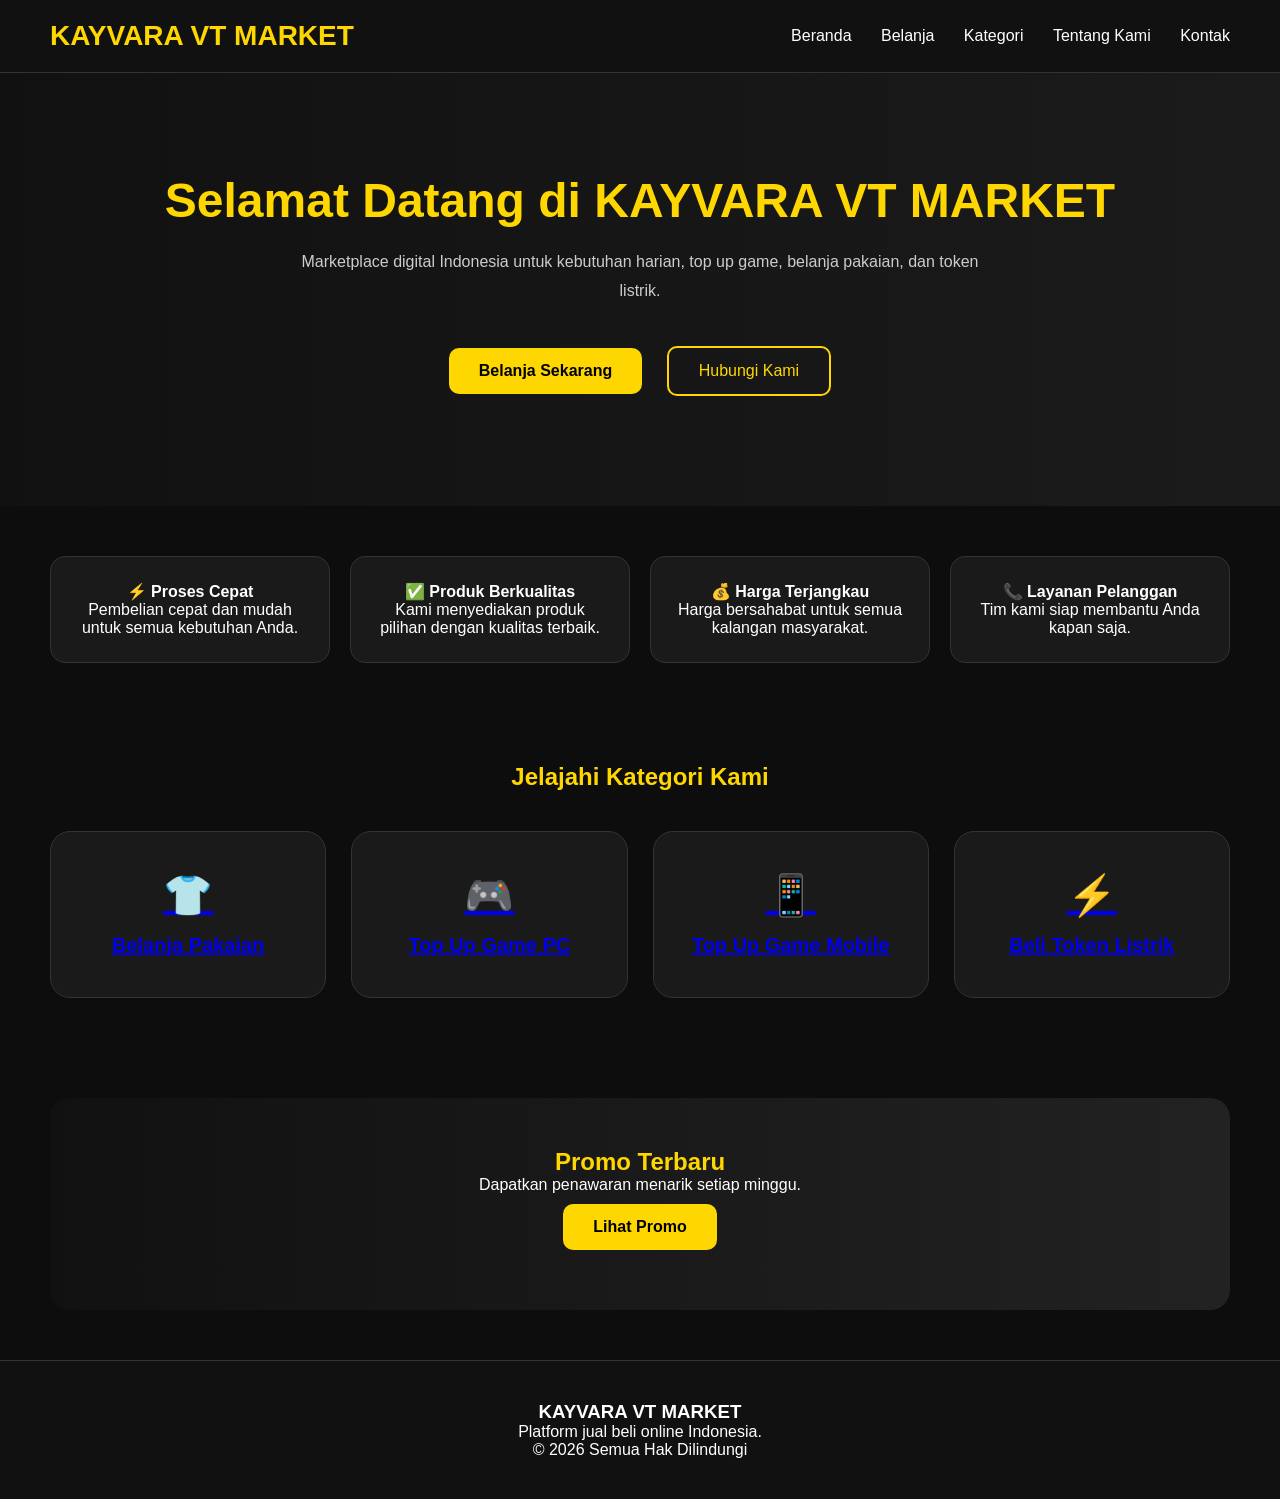
==== index.html @ 39eb611c "Update index.html" ====
<!DOCTYPE html>
<html lang="id">
<head>
    <meta charset="UTF-8">
    <meta name="viewport" content="width=device-width, initial-scale=1.0">
    <title>KAYVARA VT MARKET</title>
    <link rel="stylesheet" href="style.css">
</head>
<body>

    <!-- Navbar -->
    <header>
        <div class="logo">KAYVARA VT MARKET</div>
        <nav>
            <a href="#">Beranda</a>
            <a href="#">Belanja</a>
            <a href="#">Kategori</a>
            <a href="#">Tentang Kami</a>
            <a href="#">Kontak</a>
        </nav>
    </header>

    <!-- Hero Section -->
    <section class="hero">
        <h1>Selamat Datang di KAYVARA VT MARKET</h1>
        <p>Marketplace digital Indonesia untuk kebutuhan harian, top up game, belanja pakaian, dan token listrik.</p>
        <div class="hero-buttons">
            <a href="#" class="btn-primary">Belanja Sekarang</a>
            <a href="#" class="btn-secondary">Hubungi Kami</a>
        </div>
    </section>

    <!-- Keunggulan -->
    <section class="features">
        <div class="feature">⚡ <strong>Proses Cepat</strong><p>Pembelian cepat dan mudah untuk semua kebutuhan Anda.</p></div>
        <div class="feature">✅ <strong>Produk Berkualitas</strong><p>Kami menyediakan produk pilihan dengan kualitas terbaik.</p></div>
        <div class="feature">💰 <strong>Harga Terjangkau</strong><p>Harga bersahabat untuk semua kalangan masyarakat.</p></div>
        <div class="feature">📞 <strong>Layanan Pelanggan</strong><p>Tim kami siap membantu Anda kapan saja.</p></div>
    </section>

    <!-- Kategori -->
    <section class="categories">
        <h2>Jelajahi Kategori Kami</h2>
        <div class="category-grid">
            <a href="#" class="category-card">👕<h3>Belanja Pakaian</h3></a>
            <a href="#" class="category-card">🎮<h3>Top Up Game PC</h3></a>
            <a href="#" class="category-card">📱<h3>Top Up Game Mobile</h3></a>
            <a href="#" class="category-card">⚡<h3>Beli Token Listrik</h3></a>
        </div>
    </section>

    <!-- Promo -->
    <section class="promo">
        <h2>Promo Terbaru</h2>
        <p>Dapatkan penawaran menarik setiap minggu.</p>
        <a href="#" class="btn-primary">Lihat Promo</a>
    </section>

    <!-- Footer -->
    <footer>
        <h3>KAYVARA VT MARKET</h3>
        <p>Platform jual beli online Indonesia.</p>
        <p>© 2026 Semua Hak Dilindungi</p>
    </footer>

</body>
</html>
---- style.css ----
*{
    margin:0;
    padding:0;
    box-sizing:border-box;
}

body{
    background:#0d0d0d;
    color:white;
    font-family:Arial, sans-serif;
}

/* Navbar */
header{
    display:flex;
    justify-content:space-between;
    align-items:center;
    padding:20px 50px;
    background:#111;
    border-bottom:1px solid #333;
}

.logo{
    color:gold;
    font-size:28px;
    font-weight:bold;
}

nav a{
    color:white;
    text-decoration:none;
    margin-left:25px;
    transition:0.3s;
}

nav a:hover{
    color:gold;
}

/* Hero */
.hero{
    text-align:center;
    padding:100px 20px;
    background:linear-gradient(to right,#111,#1b1b1b);
}

.hero h1{
    color:gold;
    font-size:48px;
    margin-bottom:20px;
}

.hero p{
    max-width:700px;
    margin:auto;
    color:#ccc;
    line-height:1.8;
}

.hero-buttons{
    margin-top:30px;
}

.btn-primary,
.btn-secondary{
    display:inline-block;
    padding:14px 30px;
    margin:10px;
    text-decoration:none;
    border-radius:10px;
    transition:0.3s;
}

.btn-primary{
    background:gold;
    color:black;
    font-weight:bold;
}

.btn-primary:hover{
    transform:scale(1.05);
}

.btn-secondary{
    border:2px solid gold;
    color:gold;
}

.btn-secondary:hover{
    background:gold;
    color:black;
}

/* Features */
.features{
    display:grid;
    grid-template-columns:repeat(auto-fit,minmax(220px,1fr));
    gap:20px;
    padding:50px;
}

.feature{
    background:#1a1a1a;
    padding:25px;
    border-radius:15px;
    border:1px solid #333;
    text-align:center;
}

/* Kategori */
.categories{
    padding:50px;
    text-align:center;
}

.categories h2{
    color:gold;
    margin-bottom:40px;
}

.category-grid{
    display:grid;
    grid-template-columns:repeat(auto-fit,minmax(220px,1fr));
    gap:25px;
}

.category-card{
    background:#1a1a1a;
    padding:40px 20px;
    border-radius:20px;
    border:1px solid #333;
    font-size:40px;
    transition:0.3s;
    cursor:pointer;
}

.category-card h3{
    margin-top:15px;
    font-size:20px;
}

.category-card:hover{
    transform:translateY(-8px);
    border-color:gold;
}

/* Promo */
.promo{
    margin:50px;
    background:linear-gradient(to right,#111,#222);
    padding:50px;
    border-radius:20px;
    text-align:center;
}

.promo h2{
    color:gold;
}

.promo button{
    margin-top:20px;
    padding:15px 30px;
    border:none;
    border-radius:10px;
    background:gold;
    cursor:pointer;
    font-weight:bold;
}

/* Footer */
footer{
    background:#111;
    text-align:center;
    padding:40px;
    margin-top:50px;
    border-top:1px solid #333;
}
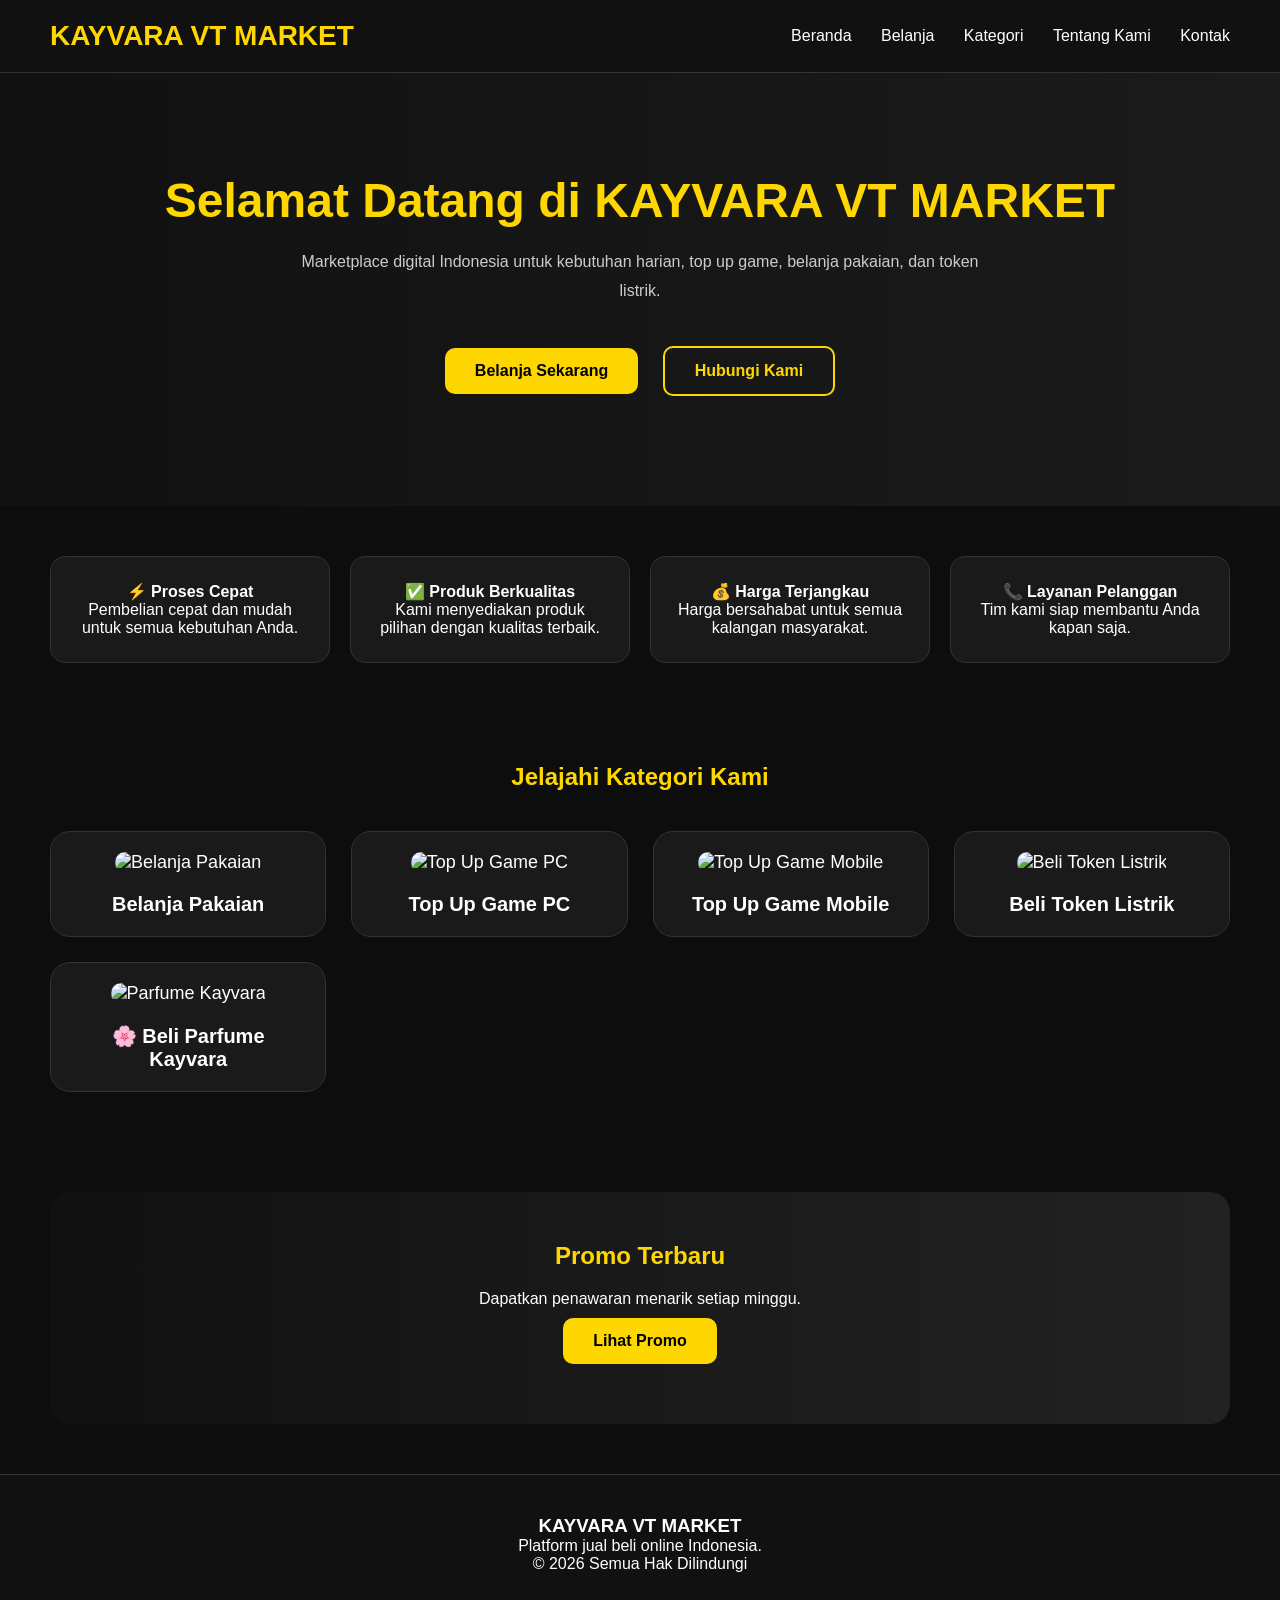
==== commit ac80e48a: "Update index.html" ====
--- a/index.html
+++ b/index.html
@@ -42,10 +42,28 @@
     <section class="categories">
         <h2>Jelajahi Kategori Kami</h2>
         <div class="category-grid">
-            <a href="#" class="category-card">👕<h3>Belanja Pakaian</h3></a>
-            <a href="#" class="category-card">🎮<h3>Top Up Game PC</h3></a>
-            <a href="#" class="category-card">📱<h3>Top Up Game Mobile</h3></a>
-            <a href="#" class="category-card">⚡<h3>Beli Token Listrik</h3></a>
+           <!-- Belanja Pakaian -->
+<a href="#" class="category-card">
+    <img src="img/belanjapakaian.png" alt="Belanja Pakaian">
+    <h3>Belanja Pakaian</h3>
+</a>
+            </a>
+            <a href="#" class="category-card">
+                <img src="img/produk2.jpg" alt="Top Up Game PC">
+                <h3>Top Up Game PC</h3>
+            </a>
+            <a href="#" class="category-card">
+                <img src="img/produk3.jpg" alt="Top Up Game Mobile">
+                <h3>Top Up Game Mobile</h3>
+            </a>
+            <a href="#" class="category-card">
+                <img src="img/produk4.jpg" alt="Beli Token Listrik">
+                <h3>Beli Token Listrik</h3>
+            </a>
+            <a href="parfume.html" class="category-card">
+    <img src="img/logoparfume.png" alt="Parfume Kayvara">
+    <h3>🌸 Beli Parfume Kayvara</h3>
+</a>
         </div>
     </section>
 
--- a/style.css
+++ b/style.css
@@ -1,177 +1,40 @@
-*{
-    margin:0;
-    padding:0;
-    box-sizing:border-box;
-}
-
-body{
-    background:#0d0d0d;
-    color:white;
-    font-family:Arial, sans-serif;
-}
+/* Reset */
+*{margin:0;padding:0;box-sizing:border-box;}
+body{background:#0d0d0d;color:white;font-family:Arial,sans-serif;}
 
 /* Navbar */
-header{
-    display:flex;
-    justify-content:space-between;
-    align-items:center;
-    padding:20px 50px;
-    background:#111;
-    border-bottom:1px solid #333;
-}
-
-.logo{
-    color:gold;
-    font-size:28px;
-    font-weight:bold;
-}
-
-nav a{
-    color:white;
-    text-decoration:none;
-    margin-left:25px;
-    transition:0.3s;
-}
-
-nav a:hover{
-    color:gold;
-}
+header{display:flex;justify-content:space-between;align-items:center;padding:20px 50px;background:#111;border-bottom:1px solid #333;}
+.logo{color:gold;font-size:28px;font-weight:bold;}
+nav a{color:white;text-decoration:none;margin-left:25px;transition:0.3s;}
+nav a:hover{color:gold;}
 
 /* Hero */
-.hero{
-    text-align:center;
-    padding:100px 20px;
-    background:linear-gradient(to right,#111,#1b1b1b);
-}
-
-.hero h1{
-    color:gold;
-    font-size:48px;
-    margin-bottom:20px;
-}
-
-.hero p{
-    max-width:700px;
-    margin:auto;
-    color:#ccc;
-    line-height:1.8;
-}
-
-.hero-buttons{
-    margin-top:30px;
-}
-
-.btn-primary,
-.btn-secondary{
-    display:inline-block;
-    padding:14px 30px;
-    margin:10px;
-    text-decoration:none;
-    border-radius:10px;
-    transition:0.3s;
-}
-
-.btn-primary{
-    background:gold;
-    color:black;
-    font-weight:bold;
-}
-
-.btn-primary:hover{
-    transform:scale(1.05);
-}
-
-.btn-secondary{
-    border:2px solid gold;
-    color:gold;
-}
-
-.btn-secondary:hover{
-    background:gold;
-    color:black;
-}
+.hero{text-align:center;padding:100px 20px;background:linear-gradient(to right,#111,#1b1b1b);}
+.hero h1{color:gold;font-size:48px;margin-bottom:20px;}
+.hero p{max-width:700px;margin:auto;color:#ccc;line-height:1.8;}
+.hero-buttons{margin-top:30px;}
+.btn-primary,.btn-secondary{display:inline-block;padding:14px 30px;margin:10px;text-decoration:none;border-radius:10px;font-weight:bold;transition:0.3s;cursor:pointer;}
+.btn-primary{background:gold;color:black;}
+.btn-primary:hover{transform:scale(1.05);background:#fff;color:black;}
+.btn-secondary{border:2px solid gold;color:gold;background:transparent;}
+.btn-secondary:hover{background:gold;color:black;}
 
 /* Features */
-.features{
-    display:grid;
-    grid-template-columns:repeat(auto-fit,minmax(220px,1fr));
-    gap:20px;
-    padding:50px;
-}
+.features{display:grid;grid-template-columns:repeat(auto-fit,minmax(220px,1fr));gap:20px;padding:50px;}
+.feature{background:#1a1a1a;padding:25px;border-radius:15px;border:1px solid #333;text-align:center;}
 
-.feature{
-    background:#1a1a1a;
-    padding:25px;
-    border-radius:15px;
-    border:1px solid #333;
-    text-align:center;
-}
-
-/* Kategori */
-.categories{
-    padding:50px;
-    text-align:center;
-}
-
-.categories h2{
-    color:gold;
-    margin-bottom:40px;
-}
-
-.category-grid{
-    display:grid;
-    grid-template-columns:repeat(auto-fit,minmax(220px,1fr));
-    gap:25px;
-}
-
-.category-card{
-    background:#1a1a1a;
-    padding:40px 20px;
-    border-radius:20px;
-    border:1px solid #333;
-    font-size:40px;
-    transition:0.3s;
-    cursor:pointer;
-}
-
-.category-card h3{
-    margin-top:15px;
-    font-size:20px;
-}
-
-.category-card:hover{
-    transform:translateY(-8px);
-    border-color:gold;
-}
+/* Categories */
+.categories{text-align:center;padding:50px;}
+.categories h2{color:gold;margin-bottom:40px;}
+.category-grid{display:grid;grid-template-columns:repeat(auto-fit,minmax(220px,1fr));gap:25px;}
+.category-card{display:block;background:#1a1a1a;padding:20px;border-radius:20px;border:1px solid #333;font-size:18px;transition:0.3s;color:white;text-decoration:none;text-align:center;}
+.category-card img{width:120px;height:120px;object-fit:cover;margin-bottom:10px;border-radius:10px;}
+.category-card h3{margin-top:10px;font-size:20px;}
+.category-card:hover{transform:translateY(-8px);border-color:gold;}
 
 /* Promo */
-.promo{
-    margin:50px;
-    background:linear-gradient(to right,#111,#222);
-    padding:50px;
-    border-radius:20px;
-    text-align:center;
-}
-
-.promo h2{
-    color:gold;
-}
-
-.promo button{
-    margin-top:20px;
-    padding:15px 30px;
-    border:none;
-    border-radius:10px;
-    background:gold;
-    cursor:pointer;
-    font-weight:bold;
-}
+.promo{margin:50px;background:linear-gradient(to right,#111,#222);padding:50px;border-radius:20px;text-align:center;}
+.promo h2{color:gold;margin-bottom:20px;}
 
 /* Footer */
-footer{
-    background:#111;
-    text-align:center;
-    padding:40px;
-    margin-top:50px;
-    border-top:1px solid #333;
-}
+footer{background:#111;text-align:center;padding:40px;margin-top:50px;border-top:1px solid #333;}
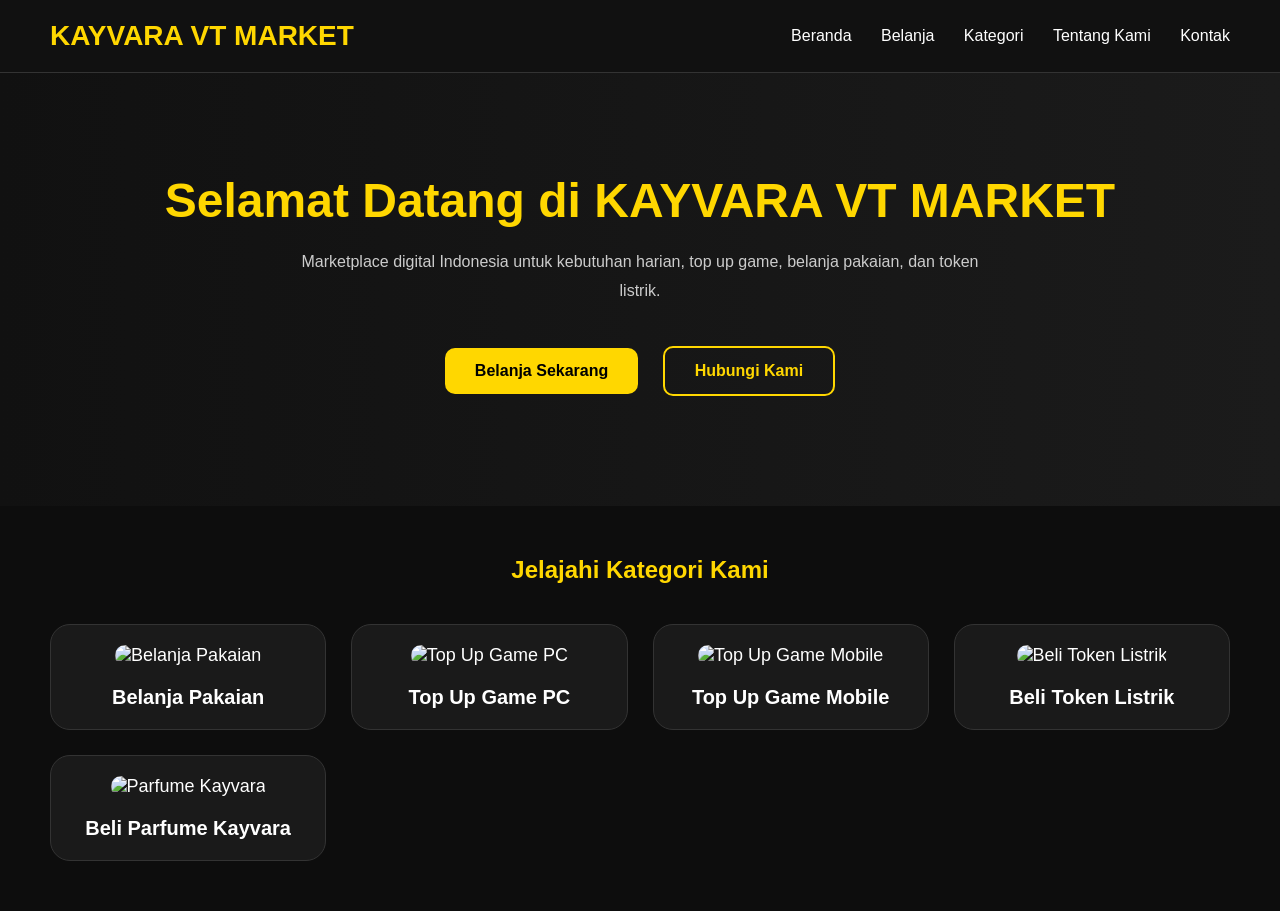
==== commit b2be2363: "Update index.html" ====
--- a/index.html
+++ b/index.html
@@ -8,7 +8,6 @@
 </head>
 <body>
 
-    <!-- Navbar -->
     <header>
         <div class="logo">KAYVARA VT MARKET</div>
         <nav>
@@ -30,56 +29,32 @@
         </div>
     </section>
 
-    <!-- Keunggulan -->
-    <section class="features">
-        <div class="feature">⚡ <strong>Proses Cepat</strong><p>Pembelian cepat dan mudah untuk semua kebutuhan Anda.</p></div>
-        <div class="feature">✅ <strong>Produk Berkualitas</strong><p>Kami menyediakan produk pilihan dengan kualitas terbaik.</p></div>
-        <div class="feature">💰 <strong>Harga Terjangkau</strong><p>Harga bersahabat untuk semua kalangan masyarakat.</p></div>
-        <div class="feature">📞 <strong>Layanan Pelanggan</strong><p>Tim kami siap membantu Anda kapan saja.</p></div>
-    </section>
-
     <!-- Kategori -->
     <section class="categories">
         <h2>Jelajahi Kategori Kami</h2>
         <div class="category-grid">
-           <!-- Belanja Pakaian -->
-<a href="#" class="category-card">
-    <img src="img/belanjapakaian.png" alt="Belanja Pakaian">
-    <h3>Belanja Pakaian</h3>
-</a>
+            <a href="#" class="category-card">
+                <img src="img/belanjapakaian.png" alt="Belanja Pakaian">
+                <h3>Belanja Pakaian</h3>
             </a>
             <a href="#" class="category-card">
-                <img src="img/produk2.jpg" alt="Top Up Game PC">
+                <img src="img/TopUpGamePC.png" alt="Top Up Game PC">
                 <h3>Top Up Game PC</h3>
             </a>
             <a href="#" class="category-card">
-                <img src="img/produk3.jpg" alt="Top Up Game Mobile">
+                <img src="img/TopUpGameMobile.png" alt="Top Up Game Mobile">
                 <h3>Top Up Game Mobile</h3>
             </a>
             <a href="#" class="category-card">
-                <img src="img/produk4.jpg" alt="Beli Token Listrik">
+                <img src="img/BeliTokenListrik.png" alt="Beli Token Listrik">
                 <h3>Beli Token Listrik</h3>
             </a>
             <a href="parfume.html" class="category-card">
-    <img src="img/logoparfume.png" alt="Parfume Kayvara">
-    <h3>🌸 Beli Parfume Kayvara</h3>
-</a>
+                <img src="img/ParfumeKayvara.png" alt="Parfume Kayvara">
+                <h3>Beli Parfume Kayvara</h3>
+            </a>
         </div>
     </section>
 
-    <!-- Promo -->
-    <section class="promo">
-        <h2>Promo Terbaru</h2>
-        <p>Dapatkan penawaran menarik setiap minggu.</p>
-        <a href="#" class="btn-primary">Lihat Promo</a>
-    </section>
-
-    <!-- Footer -->
-    <footer>
-        <h3>KAYVARA VT MARKET</h3>
-        <p>Platform jual beli online Indonesia.</p>
-        <p>© 2026 Semua Hak Dilindungi</p>
-    </footer>
-
 </body>
 </html>
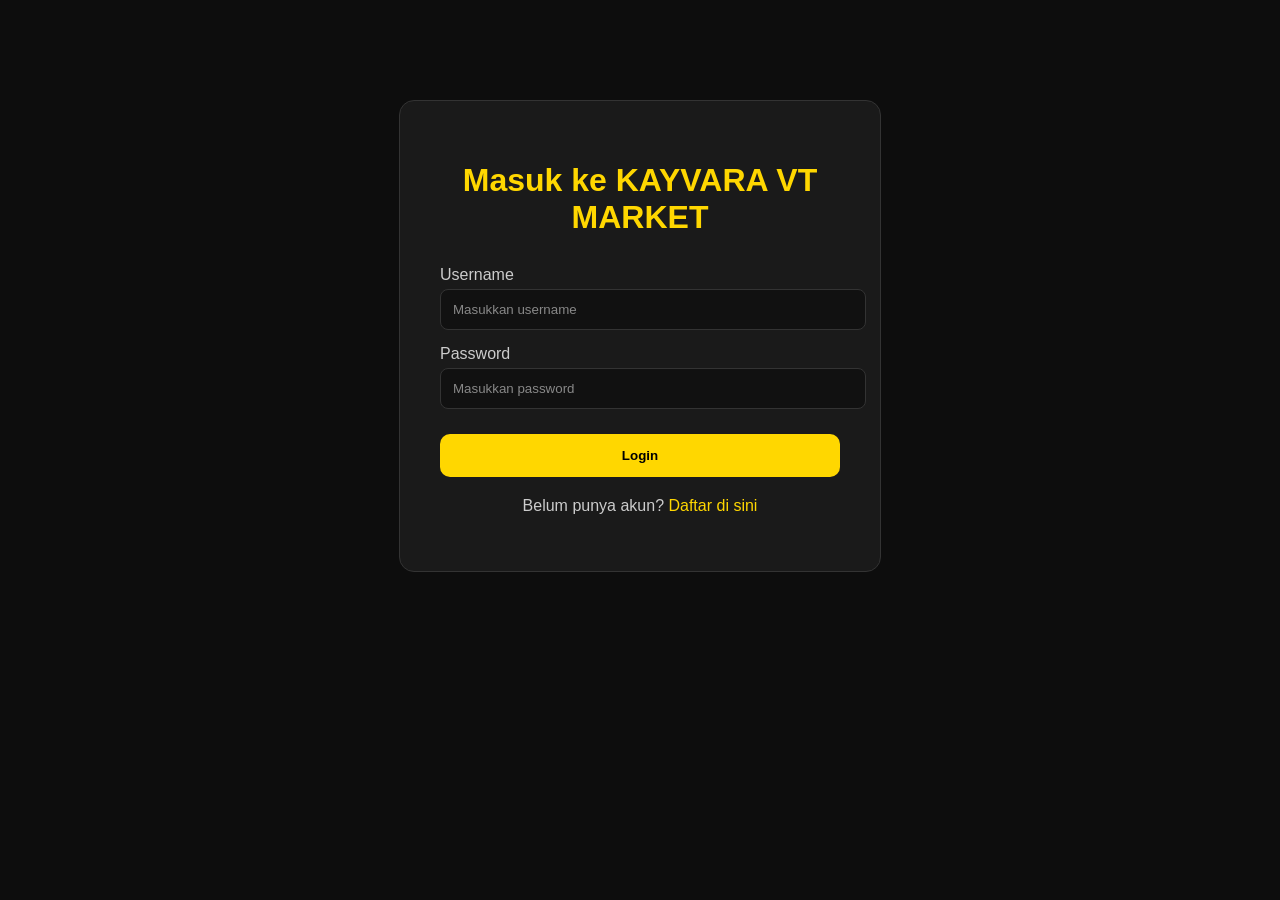
==== commit 995b7ac1: "Update index.html" ====
--- a/index.html
+++ b/index.html
@@ -1,60 +1,88 @@
 <!DOCTYPE html>
 <html lang="id">
 <head>
-    <meta charset="UTF-8">
-    <meta name="viewport" content="width=device-width, initial-scale=1.0">
-    <title>KAYVARA VT MARKET</title>
-    <link rel="stylesheet" href="style.css">
+<meta charset="UTF-8">
+<meta name="viewport" content="width=device-width, initial-scale=1.0">
+<title>KAYVARA VT MARKET</title>
+<link rel="stylesheet" href="style.css">
 </head>
 <body>
 
-    <header>
-        <div class="logo">KAYVARA VT MARKET</div>
-        <nav>
-            <a href="#">Beranda</a>
-            <a href="#">Belanja</a>
-            <a href="#">Kategori</a>
-            <a href="#">Tentang Kami</a>
-            <a href="#">Kontak</a>
-        </nav>
-    </header>
+<header>
+<div class="logo">KAYVARA VT MARKET</div>
+<nav>
+<a href="#">Beranda</a>
+<a href="#">Belanja</a>
+<a href="#">Kategori</a>
+<a href="#">Tentang Kami</a>
+<a href="#">Kontak</a>
+</nav>
+</header>
 
-    <!-- Hero Section -->
-    <section class="hero">
-        <h1>Selamat Datang di KAYVARA VT MARKET</h1>
-        <p>Marketplace digital Indonesia untuk kebutuhan harian, top up game, belanja pakaian, dan token listrik.</p>
-        <div class="hero-buttons">
-            <a href="#" class="btn-primary">Belanja Sekarang</a>
-            <a href="#" class="btn-secondary">Hubungi Kami</a>
-        </div>
-    </section>
+<section class="hero">
+<h1>Selamat Datang di KAYVARA VT MARKET</h1>
+<p>Marketplace digital Indonesia untuk kebutuhan harian, top up game, belanja pakaian, dan token listrik.</p>
+<div class="hero-buttons">
+<a href="#" class="btn-primary">Belanja Sekarang</a>
+<a href="#" class="btn-secondary">Hubungi Kami</a>
+</div>
+</section>
 
-    <!-- Kategori -->
-    <section class="categories">
-        <h2>Jelajahi Kategori Kami</h2>
-        <div class="category-grid">
-            <a href="#" class="category-card">
-                <img src="img/belanjapakaian.png" alt="Belanja Pakaian">
-                <h3>Belanja Pakaian</h3>
-            </a>
-            <a href="#" class="category-card">
-                <img src="img/TopUpGamePC.png" alt="Top Up Game PC">
-                <h3>Top Up Game PC</h3>
-            </a>
-            <a href="#" class="category-card">
-                <img src="img/TopUpGameMobile.png" alt="Top Up Game Mobile">
-                <h3>Top Up Game Mobile</h3>
-            </a>
-            <a href="#" class="category-card">
-                <img src="img/BeliTokenListrik.png" alt="Beli Token Listrik">
-                <h3>Beli Token Listrik</h3>
-            </a>
-            <a href="parfume.html" class="category-card">
-                <img src="img/ParfumeKayvara.png" alt="Parfume Kayvara">
-                <h3>Beli Parfume Kayvara</h3>
-            </a>
-        </div>
-    </section>
+<section class="categories">
+<h2>Jelajahi Kategori Kami</h2>
+<div class="category-grid">
+<a href="#" class="category-card">
+<img src="img/belanjapakaian.png" alt="Belanja Pakaian">
+<h3>Belanja Pakaian</h3>
+</a>
+
+<a href="#" class="category-card">
+<img src="img/TopUpGamePC.png" alt="Top Up Game PC">
+<h3>Top Up Game PC</h3>
+</a>
+
+<a href="#" class="category-card">
+<img src="img/TopUpGameMobile.png" alt="Top Up Game Mobile">
+<h3>Top Up Game Mobile</h3>
+</a>
+
+<a href="#" class="category-card">
+<img src="img/BeliTokenListrik.png" alt="Beli Token Listrik">
+<h3>Beli Token Listrik</h3>
+</a>
+
+<a href="parfume.html" class="category-card">
+<img src="img/ParfumeKayvara.png" alt="Parfume Kayvara">
+<h3>Beli Parfume Kayvara</h3>
+</a>
+</div>
+</section>
+<body>
+
+<header>
+...
+</header>
+
+<section class="hero">
+...
+</section>
+
+<section class="categories">
+...
+</section>
+
+<!-- JAVASCRIPT LOGIN -->
+<script>
+
+// Cek apakah user sudah login
+if(localStorage.getItem('loggedIn') !== 'true'){
+    alert('Silahkan login dulu!');
+    window.location.href = 'login.html';
+}
+
+</script>
 
 </body>
 </html>
+</body>
+</html>
--- a/style.css
+++ b/style.css
@@ -1,40 +1,29 @@
-/* Reset */
-*{margin:0;padding:0;box-sizing:border-box;}
-body{background:#0d0d0d;color:white;font-family:Arial,sans-serif;}
-
-/* Navbar */
+body{margin:0;font-family:Arial,sans-serif;background:#0d0d0d;color:white;}
 header{display:flex;justify-content:space-between;align-items:center;padding:20px 50px;background:#111;border-bottom:1px solid #333;}
 .logo{color:gold;font-size:28px;font-weight:bold;}
 nav a{color:white;text-decoration:none;margin-left:25px;transition:0.3s;}
 nav a:hover{color:gold;}
-
-/* Hero */
 .hero{text-align:center;padding:100px 20px;background:linear-gradient(to right,#111,#1b1b1b);}
-.hero h1{color:gold;font-size:48px;margin-bottom:20px;}
-.hero p{max-width:700px;margin:auto;color:#ccc;line-height:1.8;}
-.hero-buttons{margin-top:30px;}
-.btn-primary,.btn-secondary{display:inline-block;padding:14px 30px;margin:10px;text-decoration:none;border-radius:10px;font-weight:bold;transition:0.3s;cursor:pointer;}
+.hero h1{color:gold;margin-bottom:20px;}
+.hero p{color:#ccc;margin-bottom:30px;}
+.hero-buttons a{display:inline-block;padding:14px 30px;margin:10px;border-radius:10px;font-weight:bold;text-decoration:none;transition:0.3s;}
 .btn-primary{background:gold;color:black;}
-.btn-primary:hover{transform:scale(1.05);background:#fff;color:black;}
+.btn-primary:hover{background:#fff;color:black;transform:scale(1.05);}
 .btn-secondary{border:2px solid gold;color:gold;background:transparent;}
 .btn-secondary:hover{background:gold;color:black;}
-
-/* Features */
-.features{display:grid;grid-template-columns:repeat(auto-fit,minmax(220px,1fr));gap:20px;padding:50px;}
-.feature{background:#1a1a1a;padding:25px;border-radius:15px;border:1px solid #333;text-align:center;}
-
-/* Categories */
 .categories{text-align:center;padding:50px;}
-.categories h2{color:gold;margin-bottom:40px;}
 .category-grid{display:grid;grid-template-columns:repeat(auto-fit,minmax(220px,1fr));gap:25px;}
-.category-card{display:block;background:#1a1a1a;padding:20px;border-radius:20px;border:1px solid #333;font-size:18px;transition:0.3s;color:white;text-decoration:none;text-align:center;}
-.category-card img{width:120px;height:120px;object-fit:cover;margin-bottom:10px;border-radius:10px;}
-.category-card h3{margin-top:10px;font-size:20px;}
+.category-card{display:block;background:#1a1a1a;padding:20px;border-radius:20px;border:1px solid #333;text-decoration:none;color:white;text-align:center;transition:0.3s;}
+.category-card img{width:120px;height:120px;object-fit:cover;margin-bottom:15px;border-radius:10px;}
+.category-card h3{margin-top:10px;}
 .category-card:hover{transform:translateY(-8px);border-color:gold;}
-
-/* Promo */
-.promo{margin:50px;background:linear-gradient(to right,#111,#222);padding:50px;border-radius:20px;text-align:center;}
-.promo h2{color:gold;margin-bottom:20px;}
-
-/* Footer */
-footer{background:#111;text-align:center;padding:40px;margin-top:50px;border-top:1px solid #333;}
+.auth-container{max-width:400px;margin:100px auto;background:#1a1a1a;padding:40px;border-radius:15px;text-align:center;border:1px solid #333;}
+.auth-container h1{color:gold;margin-bottom:30px;}
+.auth-container label{display:block;text-align:left;margin-bottom:5px;color:#ccc;margin-top:15px;}
+.auth-container input{width:100%;padding:12px;border-radius:8px;border:1px solid #333;background:#111;color:white;}
+.auth-container input::placeholder{color:#888;}
+.auth-container button{margin-top:25px;width:100%;padding:14px;border:none;border-radius:10px;background:gold;color:black;font-weight:bold;cursor:pointer;transition:0.3s;}
+.auth-container button:hover{background:#fff;}
+.auth-container p{margin-top:20px;color:#ccc;}
+.auth-container p a{color:gold;text-decoration:none;}
+.auth-container p a:hover{text-decoration:underline;}
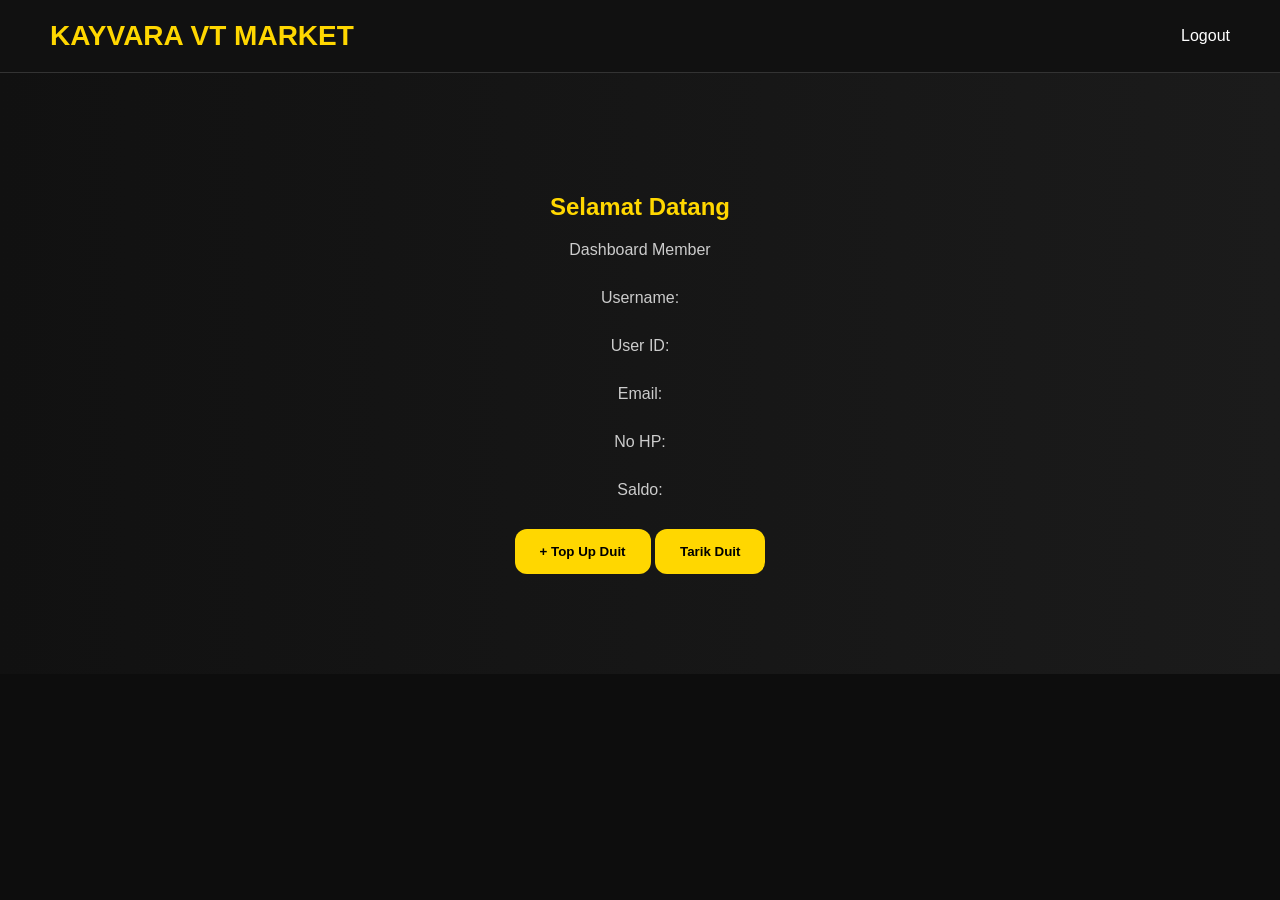
==== commit 03d91eca: "Update index.html" ====
--- a/index.html
+++ b/index.html
@@ -3,86 +3,37 @@
 <head>
 <meta charset="UTF-8">
 <meta name="viewport" content="width=device-width, initial-scale=1.0">
-<title>KAYVARA VT MARKET</title>
+<title>KAYVARA VT MARKET - Member</title>
 <link rel="stylesheet" href="style.css">
 </head>
 <body>
-
 <header>
 <div class="logo">KAYVARA VT MARKET</div>
 <nav>
-<a href="#">Beranda</a>
-<a href="#">Belanja</a>
-<a href="#">Kategori</a>
-<a href="#">Tentang Kami</a>
-<a href="#">Kontak</a>
+    <a href="#" onclick="logoutUser()">Logout</a>
 </nav>
 </header>
 
 <section class="hero">
-<h1>Selamat Datang di KAYVARA VT MARKET</h1>
-<p>Marketplace digital Indonesia untuk kebutuhan harian, top up game, belanja pakaian, dan token listrik.</p>
-<div class="hero-buttons">
-<a href="#" class="btn-primary">Belanja Sekarang</a>
-<a href="#" class="btn-secondary">Hubungi Kami</a>
+<h1>Selamat Datang</h1>
+<p>Dashboard Member</p>
+
+<div class="member-info">
+    <p>Username: <span id="displayUsername"></span></p>
+    <p>User ID: <span id="displayUserID"></span></p>
+    <p>Email: <span id="displayEmail"></span></p>
+    <p>No HP: <span id="displayHP"></span></p>
+    <p>Saldo: <span id="saldoDisplay"></span></p>
 </div>
+
+<button class="topup-btn" onclick="topUpSaldo()">+ Top Up Duit</button>
+<button class="topup-btn" onclick="tarikDuit()">Tarik Duit</button>
+
 </section>
 
-<section class="categories">
-<h2>Jelajahi Kategori Kami</h2>
-<div class="category-grid">
-<a href="#" class="category-card">
-<img src="img/belanjapakaian.png" alt="Belanja Pakaian">
-<h3>Belanja Pakaian</h3>
-</a>
-
-<a href="#" class="category-card">
-<img src="img/TopUpGamePC.png" alt="Top Up Game PC">
-<h3>Top Up Game PC</h3>
-</a>
-
-<a href="#" class="category-card">
-<img src="img/TopUpGameMobile.png" alt="Top Up Game Mobile">
-<h3>Top Up Game Mobile</h3>
-</a>
-
-<a href="#" class="category-card">
-<img src="img/BeliTokenListrik.png" alt="Beli Token Listrik">
-<h3>Beli Token Listrik</h3>
-</a>
-
-<a href="parfume.html" class="category-card">
-<img src="img/ParfumeKayvara.png" alt="Parfume Kayvara">
-<h3>Beli Parfume Kayvara</h3>
-</a>
-</div>
-</section>
-<body>
-
-<header>
-...
-</header>
-
-<section class="hero">
-...
-</section>
-
-<section class="categories">
-...
-</section>
-
-<!-- JAVASCRIPT LOGIN -->
+<script src="script.js"></script>
 <script>
-
-// Cek apakah user sudah login
-if(localStorage.getItem('loggedIn') !== 'true'){
-    alert('Silahkan login dulu!');
-    window.location.href = 'login.html';
-}
-
+checkLoginMember();
 </script>
-
 </body>
 </html>
-</body>
-</html>
--- a/style.css
+++ b/style.css
@@ -27,3 +27,43 @@
 .auth-container p{margin-top:20px;color:#ccc;}
 .auth-container p a{color:gold;text-decoration:none;}
 .auth-container p a:hover{text-decoration:underline;}
+/* Wallet Saldo */
+
+.wallet-box{
+    margin-top:40px;
+    background:#151515;
+    border:1px solid #333;
+    border-radius:20px;
+    padding:30px;
+    max-width:400px;
+    margin-left:auto;
+    margin-right:auto;
+    box-shadow:0 0 20px rgba(255,215,0,0.1);
+}
+
+.wallet-box h2{
+    color:gold;
+    margin-bottom:15px;
+}
+
+.balance{
+    font-size:40px;
+    font-weight:bold;
+    color:#fff;
+    margin:20px 0;
+}
+
+.topup-btn{
+    background:gold;
+    color:black;
+    border:none;
+    padding:15px 25px;
+    border-radius:12px;
+    font-weight:bold;
+    cursor:pointer;
+    transition:0.3s;
+}
+
+.topup-btn:hover{
+    transform:scale(1.05);
+}
